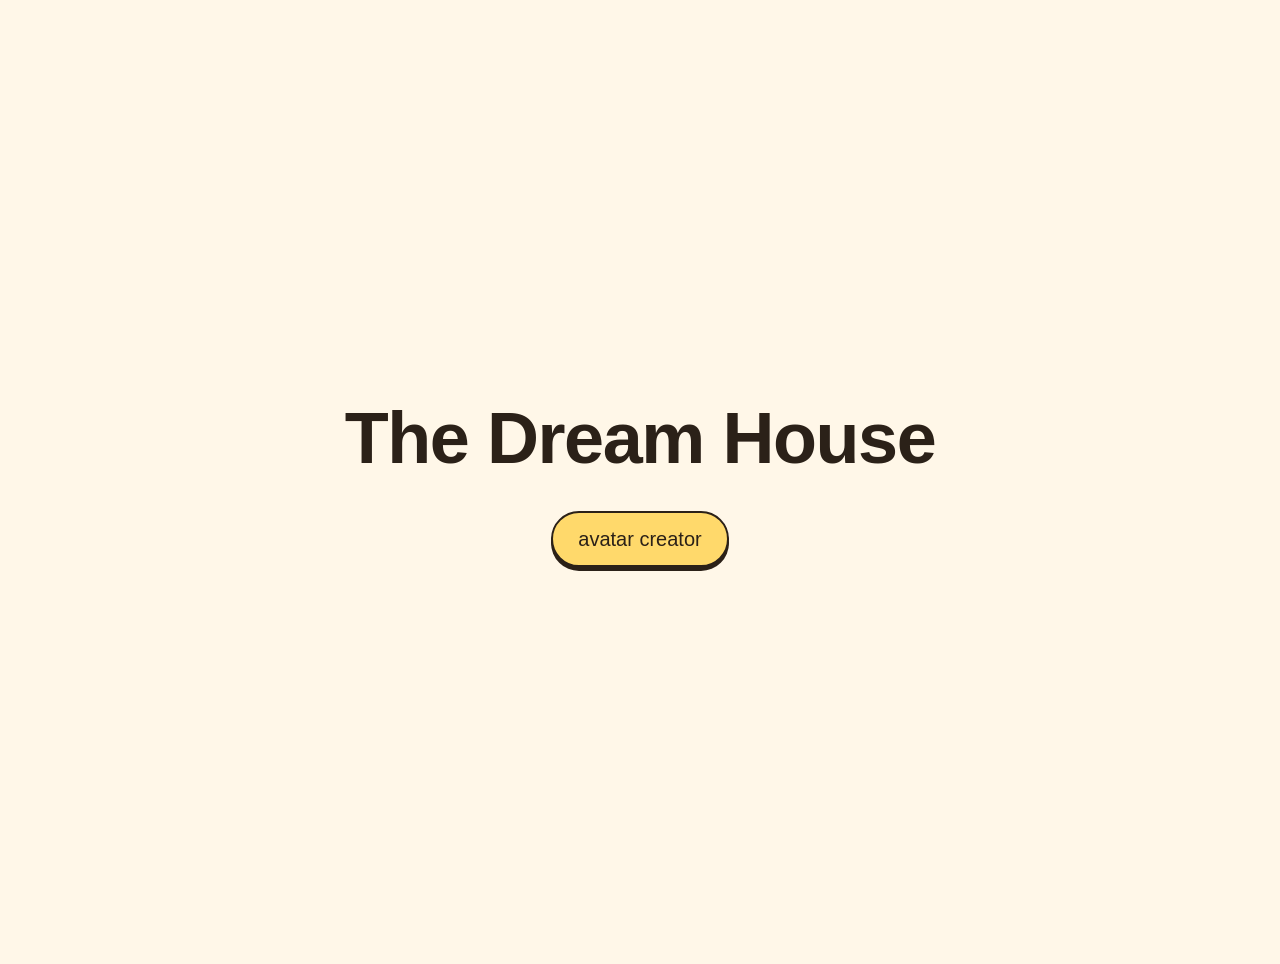
==== index.html @ 01104c7f "Initial site: home page + avatar creator subdir, GH Pages deploy workflow Co-Authored-By: Claude Opu" ====
<!doctype html>
<html lang="en">
  <head>
    <meta charset="UTF-8" />
    <meta name="viewport" content="width=device-width, initial-scale=1" />
    <title>The Dream House</title>
    <style>
      :root { color-scheme: light; }
      html, body { height: 100%; margin: 0; }
      body {
        font-family: -apple-system, BlinkMacSystemFont, "Segoe UI", Helvetica, Arial, sans-serif;
        background: #fff7e8;
        color: #2b2118;
        display: flex;
        align-items: center;
        justify-content: center;
        padding: 2rem;
      }
      main { text-align: center; }
      h1 {
        font-size: clamp(2.5rem, 8vw, 4.5rem);
        margin: 0 0 2rem;
        letter-spacing: -0.02em;
      }
      a {
        display: inline-block;
        padding: 0.9rem 1.6rem;
        font-size: 1.25rem;
        color: #2b2118;
        background: #ffd96b;
        border-radius: 999px;
        text-decoration: none;
        border: 2px solid #2b2118;
        box-shadow: 0 4px 0 #2b2118;
      }
      a:hover { transform: translateY(1px); box-shadow: 0 3px 0 #2b2118; }
      a:active { transform: translateY(4px); box-shadow: 0 0 0 #2b2118; }
    </style>
  </head>
  <body>
    <main>
      <h1>The Dream House</h1>
      <a href="./banana-chicken/">avatar creator</a>
    </main>
  </body>
</html>
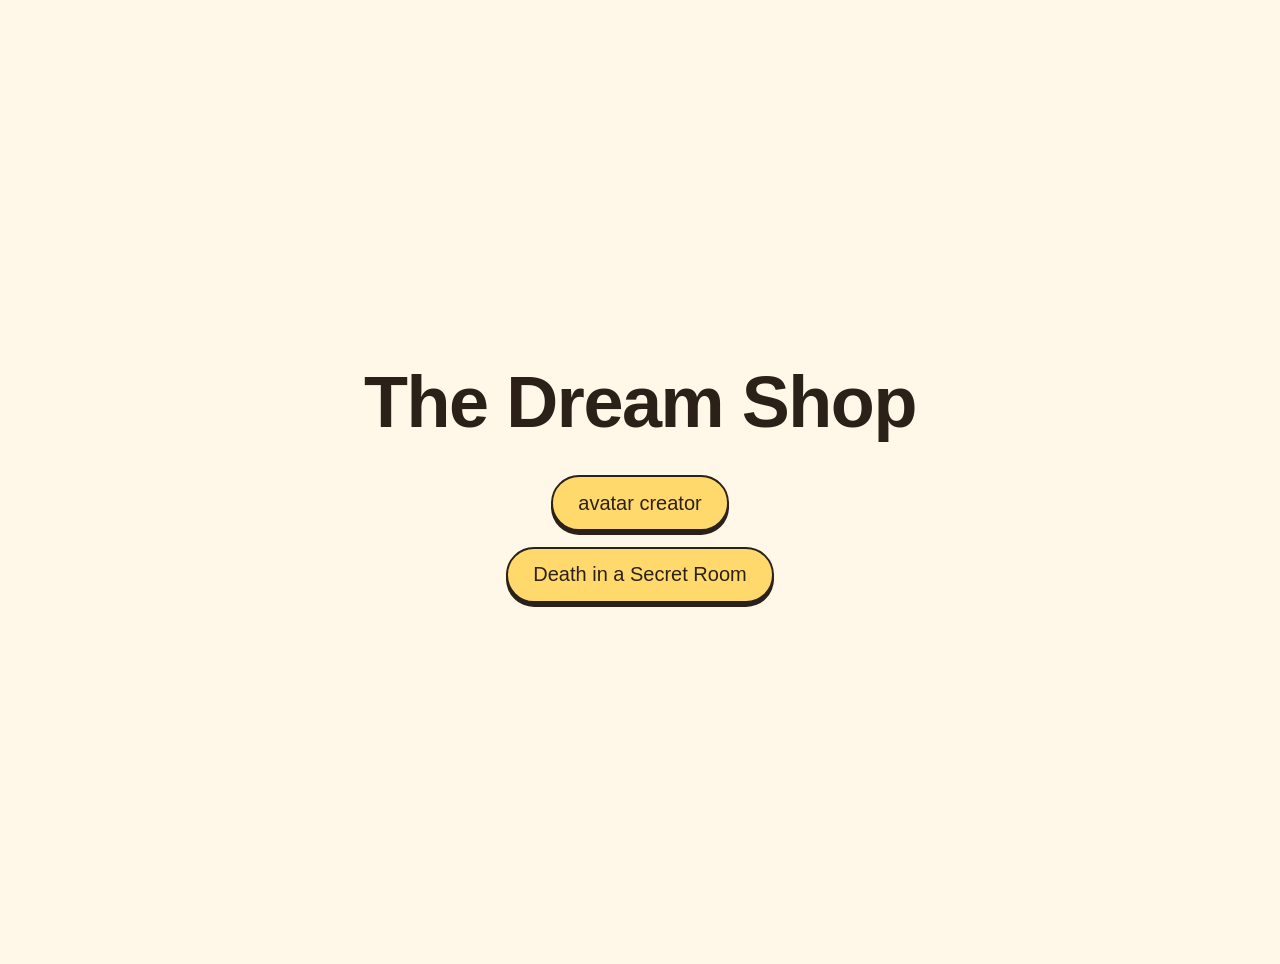
==== commit d7af0ab0: "Rename to The Dream Shop, add Death in a Secret Room PDF link, add QR Co-Authored-By: Claude Opus 4." ====
--- a/index.html
+++ b/index.html
@@ -3,7 +3,7 @@
   <head>
     <meta charset="UTF-8" />
     <meta name="viewport" content="width=device-width, initial-scale=1" />
-    <title>The Dream House</title>
+    <title>The Dream Shop</title>
     <style>
       :root { color-scheme: light; }
       html, body { height: 100%; margin: 0; }
@@ -35,12 +35,16 @@
       }
       a:hover { transform: translateY(1px); box-shadow: 0 3px 0 #2b2118; }
       a:active { transform: translateY(4px); box-shadow: 0 0 0 #2b2118; }
+      .links { display: flex; flex-direction: column; gap: 1rem; align-items: center; }
     </style>
   </head>
   <body>
     <main>
-      <h1>The Dream House</h1>
-      <a href="./banana-chicken/">avatar creator</a>
+      <h1>The Dream Shop</h1>
+      <div class="links">
+        <a href="./banana-chicken/">avatar creator</a>
+        <a href="./death-in-a-secret-room.pdf" target="_blank" rel="noopener">Death in a Secret Room</a>
+      </div>
     </main>
   </body>
 </html>
